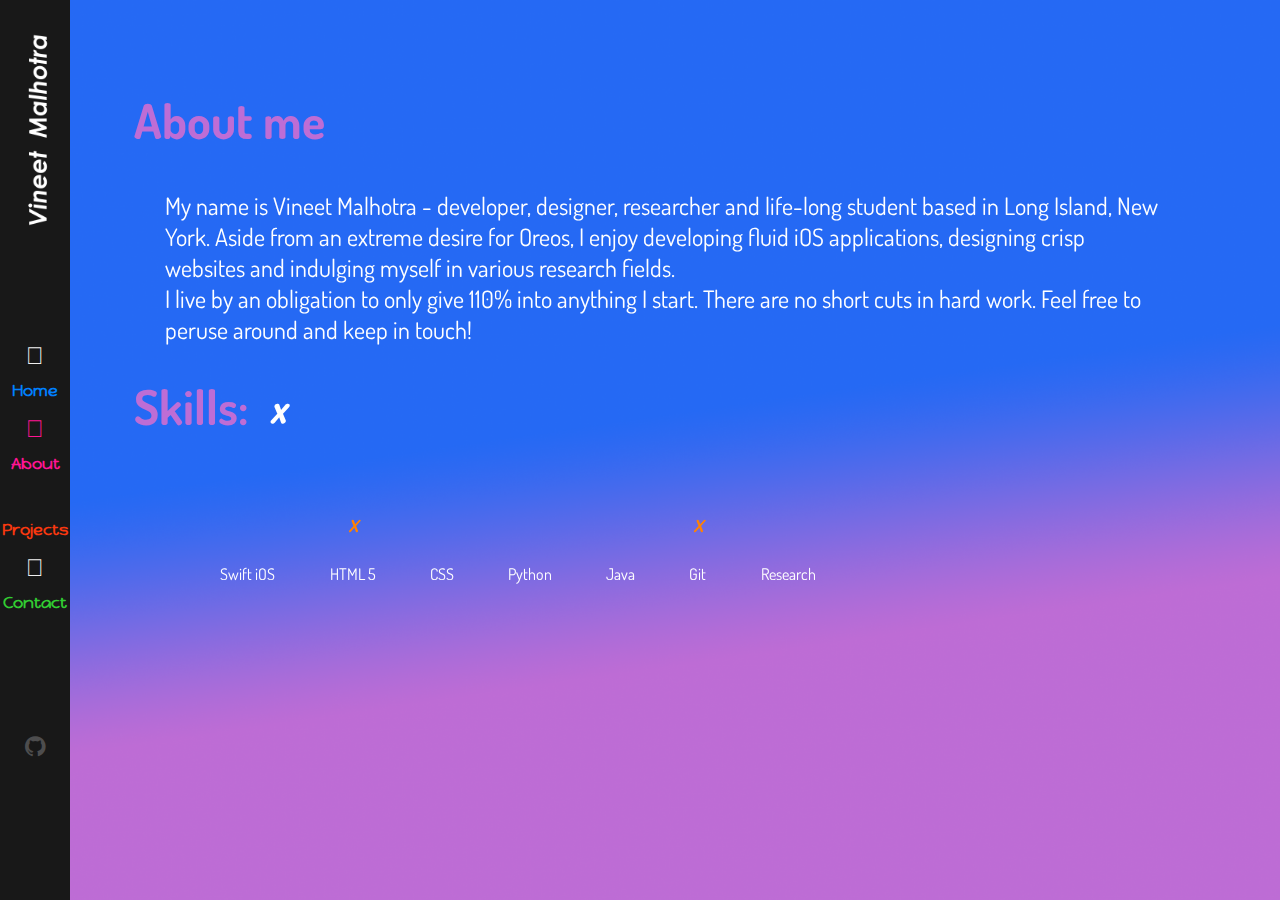
==== about.html @ dc88a640 "Add minor changes and updates" ====
<!DOCTYPE html>
<html lang="en" dir="ltr">
  <head>
    <meta charset="utf-8">
     <meta name="viewport" content="width=device-width,initial-scale=1,maximum-scale=1,user-scalable=no" />
    <title>Vineet Malhotra | Software Engineer</title>

    <!--Fonts-->
  <link href="https://fonts.googleapis.com/css?family=Dosis|Happy+Monkey|PT+Sans" rel="stylesheet">
    <!--Linking Css sheet-->
    <link rel="stylesheet" href="css/styles.css">
    <link rel="stylesheet" href="css/about.css">
    <!--font awesome-->
    <link rel="stylesheet" href="https://use.fontawesome.com/releases/v5.6.3/css/all.css" integrity="sha384-UHRtZLI+pbxtHCWp1t77Bi1L4ZtiqrqD80Kn4Z8NTSRyMA2Fd33n5dQ8lWUE00s/" crossorigin="anonymous">
    <link rel="stylesheet" href="https://cdnjs.cloudflare.com/ajax/libs/font-awesome/4.7.0/css/font-awesome.min.css">
  </head>
  <body>
<img id = "devrt" src = "assets/devRt.png" height= "200px" width = "auto">
<!--Right content-->

    <div class = "mainPageContent">

      <div class = "introTxt" id = "abtTxtSPC">
        <h1><span style= "color: #be6dd5">About me</span></h1><br /><br />
        <p>
            My name is Vineet Malhotra - developer, designer, researcher and life-long student based in Long Island, New York.
          Aside from an extreme desire for Oreos, I enjoy developing fluid iOS applications, designing crisp websites and indulging myself in various research fields.<br />
          I live by an obligation to only give 110% into anything I start. There are no short cuts in hard work. Feel free to peruse around and keep in touch!<br /><br />
        </p>


      <h1><span id = "stlChange">Skills: </span>&nbsp<i class="fas fa-code"></i></h1><br /><br />

<div class="icons" id = "iconsSPC">
      <li>
        <a><i class="fab fa-app-store-ios"></i><span>Swift iOS</span></a>
      </li>

      <li>
        <a><i class="fab fa-html5"></i><span>HTML 5</span></a>
      </li>

      <li>
        <a><i class="fab fa-css3-alt"></i><span>CSS</span></a>
      </li>

      <li>
        <a><i class="fab fa-python"></i><span>Python</span></a>
      </li>

      <li>
        <a><i class="fab fa-java"></i><span>Java</span></a>
      </li>

      <li>
        <a><i class="fab fa-github"></i><span>Git</span></a>
      </li>

      <li>
        <a><i class="fas fa-atom"></i><span>Research</span></a>
      </li>


</div>

      </div>

        <div class = "iPhoneImg">
          <img src = "assets/about/iphoneLogos.png">
         </div>

      </div>

      <div class = "topBar">

        <table style="width:100%">

          <tr>
            <td id="home" onclick="window.location.href='index.html'"><button class="fas fa-home"></button><p>Home</p></td>
            <td id="abt"  onclick="window.location.href='about.html'"><button class="fas fa-user"  style= "color: #FF1493;"></button><p style= "color: #FF1493;">About</p></td>
            <td id="prj" onclick="window.location.href='#'"><button class="far fa-lightbulb" onclick="window.location.href='proj.html'" ></button><p >Projects</p></td>
            <td id="ctcBtn" onclick="window.location.href='mailto:vineet.malhotra.cs@gmail.com'"><button class="far fa-envelope" onclick="window.location.href='http://ctc.x10host.com/'"></button><p>Contact</p></td>

          </tr>
        </table>





      </div>



<div class = "mainSideBar">
    <table id = "sideBarSPC">
      <tr>
        <td id = "topSPC" >
          <div class="hoverEffect">
            <a href = "index.html">
          <img  id = "name" src = "assets/name.png" height= "200px" width = "auto" >
          <img  class="img-top" src = "assets/name-hlt.png" height= "200px" width = "auto" >
          </a>
          </div>
        </td>
      </tr>
      </table>

      <table id = "sideBarSPC">

        <tr id="home" onclick="window.location.href='index.html'" >
          <th id = "icoSPC"><button class="fas fa-home"></button>
            <span id="homeTxt"><p>Home</p></span></th>
        </tr>

          <tr id="abt"  onclick="window.location.href='#'">
          <th id = "icoSPC"><button class="fas fa-user" style= "color: #FF1493;"></button><br />
          <span id="abtMe"><p>About</p></span></th>
        </tr>

        <tr id="prj" onclick="window.location.href='proj.html'">
        <th id = "icoSPC"><button class="far fa-lightbulb" ></button><br />
        <span id="projects"><p>Projects</p></span></th>
      </tr>

          <tr id="ctcBtn" onclick="window.location.href='https://toushisazad.com/ContactVineet.html'">
          <th id = "icoSPC"><button class="far fa-envelope" ></button>
          <span id="ctc"><p>Contact</p></span></th>
        </tr>

      </table>

    <table>
      <tr>
          <th id = "socSPC"><a href="https://github.com/vineet2420" target="_blank"><i class="fa fa-github" style = "font-size: 1.5em"></i></a></th>
      </tr>
      <tr>
          <th id = "socSPC"><a href="https://www.linkedin.com/in/vineet-malhotra-84ba43180" target="_blank"><i class="fab fa-linkedin-in"></i></a></th>
      </tr>
        <tr>
        <th id = "socSPC"><i class="far fa-share-square"></i></th>
      </tr>

    </table>
    </div>
  </body>
</html>
---- css/styles.css ----
* {
    margin: 0;
    padding: 0;
    border: 0;
    outline: 0;
    font-size: 100%;
    vertical-align: baseline;
    background: transparent;
}


/* device rotate  image*/
#devrt{
  display: none;
  margin: auto;
  text-align: center;
  padding-top: 10%;
  vertical-align: middle;

}
html,body{
  overflow-x: hidden; // hide horizontal
  height: 100%;

}


/*Cursor Highlight*/
::-moz-selection { /* Code for Firefox */
  background: red;
}

::selection {
  background: red;
}

.mainSideBar table{

/*  border: 1px solid black;*/
  border-collapse: collapse;
  width: 70px;
}

.mainSideBar tr{
/*  border: 1px solid black;*/
}

.mainSideBar{
  font-family: 'Happy Monkey', cursive;
  position:absolute;
  top:0px;
  width: 70px;
  min-height: 100%;
  background-color: #181818;

 /* no highlighting*/
  -webkit-touch-callout: none; /* iOS Safari */
   -webkit-user-select: none; /* Safari */
    -khtml-user-select: none; /* Konqueror HTML */
      -moz-user-select: none; /* Firefox */
       -ms-user-select: none; /* Internet Explorer/Edge */
           user-select: none; /* Non-prefixed version, currently
                                 supported by Chrome and Opera */
}

#name{
  margin-top: 25px;
  margin-left: 5%;
  position: relative;
  display: inline-block;


}

.hoverEffect {
       width: 65px;
      /* border: 2px dotted purple; */
       position: relative;
       display: inline-block;

   }

   .hoverEffect .img-top {
       display: none;
       position: absolute;
       margin-top: 25px;
       margin-left: -27.5px;
       z-index: 99;
   }
   .hoverEffect:hover .img-top {
       display: inline;
   }

#home:hover .fa-home{
   color: #0080FF;
}


#abt:hover .fa-user{
  color: #FF1493;
}

#prj:hover .fa-lightbulb{
  color: #F9380F;
}

#ctcBtn:hover .fa-envelope{
  color: #32CD32;
}


/*main side bar buttons */
.fa-home {
color:#efefef;
font-size: 1.5em;
}

.fa-user {
  color:#efefef;
  font-size:1.5em;
}

.fa-lightbulb {
  color:#efefef;
  font-size:1.5em;
}

.fa-envelope {
  color:#efefef;
  font-size: 1.5em;
}

/* Text appear */
#homeTxt p{
  color: #0080FF;
  font-size: 1rem;
  margin-top: 10px;
  opacity: 0;
  -webkit-transition: opacity .3s ease-out;
}

.mainSideBar:hover #homeTxt p{
  opacity: 1;
  transition: .3s;
}

#abtMe p{
  color: #FF1493;
  font-size: 1rem;
  margin-top: 10px;
  opacity: 0;
    -webkit-transition: opacity .3s ease-out;
}

.mainSideBar:hover #abtMe p{
  opacity: 1;
  transition: .3s;
}

#projects p{
  color: #F9380F;
  font-size: 1rem;
  margin-top: 10px;
  opacity: 0;
    -webkit-transition: opacity .3s ease-out;
}

.mainSideBar:hover #projects p{
  opacity: 1;
  transition: .3s;
}

#ctc p{
  color: #32CD32;
  font-size: 1rem;
  margin-top: 10px;
  opacity: 0;
    -webkit-transition: opacity .3s ease-out;
}

.mainSideBar:hover #ctc p{
  opacity: 1;
  transition: .3s;
}

/*social*/
.fa-github {
  color:#4D4D4E;
  font-size: 5em;
}

.fa-github:hover{
  color:#0080FF;
}

.fa-linkedin-in{
  color:#4D4D4E;
  font-size: 1em;
}

.fa-linkedin-in:hover{
  color:#0080FF;

}

.fa-share-square{
  color:#4D4D4E;
  font-size: 1em;
}

.fa-share-square:hover{
  color:#0080FF;

}

button:hover{
  cursor: pointer;
}

button.active{
  color: #0080ff;
}
button{
  color: #efefef;
}
/* side bar features */
#sideBarSPC{
  margin-bottom:10.5vh;
}

#icoSPC{
  padding-top: 10%;
  padding-bottom: 10%;
}

#socSPC{
  padding-top: 20px;
  padding-bottom: 10px;
}
tr:hover{
    cursor: pointer;
}


.topBar{
  font-family: 'Happy Monkey', cursive;
  /*dont display until correct pixel measurement */
  padding-top: 15px;
  display:none;
  position:fixed;
  top:0px;
  height: 70px;
  width: 100%;
  background-color: #181818;

  /*shadow*/
  -webkit-box-shadow: 0 8px 6px -6px black;
	   -moz-box-shadow: 0 8px 6px -6px black;
	        box-shadow: 0 8px 6px -6px black;
}

.topBar table, th, td {
/*  border: 1px solid black;*/
  border-collapse: collapse;
}
.topBar th, td {
  padding: 5px;
  text-align: center;
}

.topBar p{
  padding-top: 5px;
  color: white;
}

@media (max-width: 600px) {


.mainSideBar{
  display: none;
}
.topBar{
  display: block;
}


}



/* LANDSCAPE */

/*iphone 5s*/
@media only screen
  and (min-device-width: 320px)
  and (max-device-width: 568px)
  and (-webkit-min-device-pixel-ratio: 2)
  and (orientation: landscape) {
html{
  text-align: center;
}
#devrt{
  display: inline-block;
}

  .mainPageContent{
    display: none;
    background-color: magenta;
  }

  .mainSideBar{
    display: none;
  }
  .topBar{
    display: none;
  }

}

/* regular iPhones*/
@media only screen
and (min-device-width : 375px)
and (max-device-width : 812px)
and (-webkit-device-pixel-ratio : 3)
and (orientation : landscape) {
html{
  text-align: center;
  background-color: inherit;
}
  #devrt{
    display: inline-block;
  }

  .mainPageContent{
    display: none;
  }

  .mainSideBar{
    display: none;
  }
  .topBar{
    display: none;
  }


}

/*google pixel bs*/

@media only screen
and (min-device-width : 375px)
and (max-device-width : 667px)
and (orientation : landscape) {

html{
  text-align: center;
}
#devrt{
  display: inline-block;
}

.mainPageContent{
  display: none;
}

.mainSideBar{
  display: none;
}
.topBar{
  display: none;
}


}


/*for iPads*/
@media only screen
and (min-device-width : 700px)
and (max-device-width : 1024px)
and (orientation : landscape) {

  #devrt{
    display: inline-block;
  }
html{
text-align: center;
  background-color: inherit;
  /*  border: 5px dotted purple;
  background-color: #111111;*/
  background-image: url(../assets/background.png);
  background-repeat: no-repeat;
  background-position: center;
  background-size: cover;

}
  .mainPageContent{
    display: none;
  }

  .mainSideBar{
    display: none;
  }
  .topBar{
    display: none;
  }
}
---- css/about.css ----
/*About Page*/

html{
  background-color: #be6dd5;
  overflow-y: auto;
  overflow-x: hidden;

}

.mainPageContent{
font-family: 'Dosis', sans-serif;
position: fixed;
height: 100%;
width: 100%;
margin-left: 70px;
text-align: center;
/*  border: 5px dotted purple;*/
  background-image: url(../assets/about/bg.png);
  background-position: center;
  background-size: cover;

}

.iPhoneImg{
  overflow-y: hidden;
  height: 100vh;
  width: 40%;
  float: right;
/*  border: 3px pink solid;
  background-image: url(../assets/about/rightBg.png);
  background-repeat: no-repeat;
  background-position: center;
  background-size: cover;*/
}

.iPhoneImg img{
  height: 100%;
  width: auto;
  display: block;
  margin-left: auto;
  margin-right: auto;
  -webkit-transition: height .5s ease-out;
}

.iPhoneImg img:hover{
  height: 110%;
  width: auto;
  display: block;
  margin-left: auto;
  margin-right: auto;
  transition: .5s;
}

.introTxt{
/*  border: 2px white dotted;*/
  width: 60%;
  height: auto;
  margin: 5% auto;
  position: absolute;
  top: 0; left: 0; bottom: 0; right: 0;
  margin-left: 2%;
}

.introTxt h1{
  color: white;
  font-size: 2.5vw;
  text-align: left;
}
.introTxt p{
  margin-left: 3%;
  color: white;
  font-size: 1.5vw;
  text-align: left;
}

.icons{
  width:100%;
  height: auto;
  text-align: center;
  margin-left: -15%;
  padding-top: 2%;
/*  border: 2px solid pink;*/


}
.icons i {
  cursor: pointer;
  display: block;
  font-size: 3vw;
  color:#FF8203;
  padding-bottom: 20px;

  transition: 0.3s;

}


.icons i:hover{
  color: #be6dd5;
}

.icons li {
	  text-align: center;
    width: auto;
/*    border: 5px solid black; */
    display: inline-block;
    margin-left: 5%;
    resize: both;

}

.icons a{
  text-decoration:none;
  display:block;
  color: white;

}

#stlChange{
color: #be6dd5;
}



@media (max-width: 1300px) {
  .iPhoneImg{
    display: none;
  }

  .mainPageContent{
    text-align: center;
  }

  .introTxt{
    margin: auto;
    top: 10%;
    width: 80%;
    margin-left: 5%;
  }

  .introTxt p{
    font-size: 1.5rem;
  }
  .introTxt h1{
    font-size: 3rem;
  }
}

@media (max-width: 950px) {
  .icons{
    margin: auto;
  }
  .icons i{
    font-size: 3rem;
    padding-bottom: 10%;

  }

  .icons i:hover{
    color: blue;
    transition: .5s;
  }
}


@media (max-width: 600px) {

.mainPageContent{
    margin-left: 0;
    overflow-y: auto;

  }


    #abtTxtSPC{
      margin-left: 3%;
    }

    #iconsSPC{
      margin-left:-3%;
    }

  .introTxt{
    top: 15%;
    width: auto;
    margin-left: 0;
  }

  .icons {
    margin-left: 0px;
    left: 0;
  }

  .icons li{
    padding-left: 0px;
  }

  /*for skills color change, cant see pink on pink! */
  #stlChange{
    color: white;
  }
}
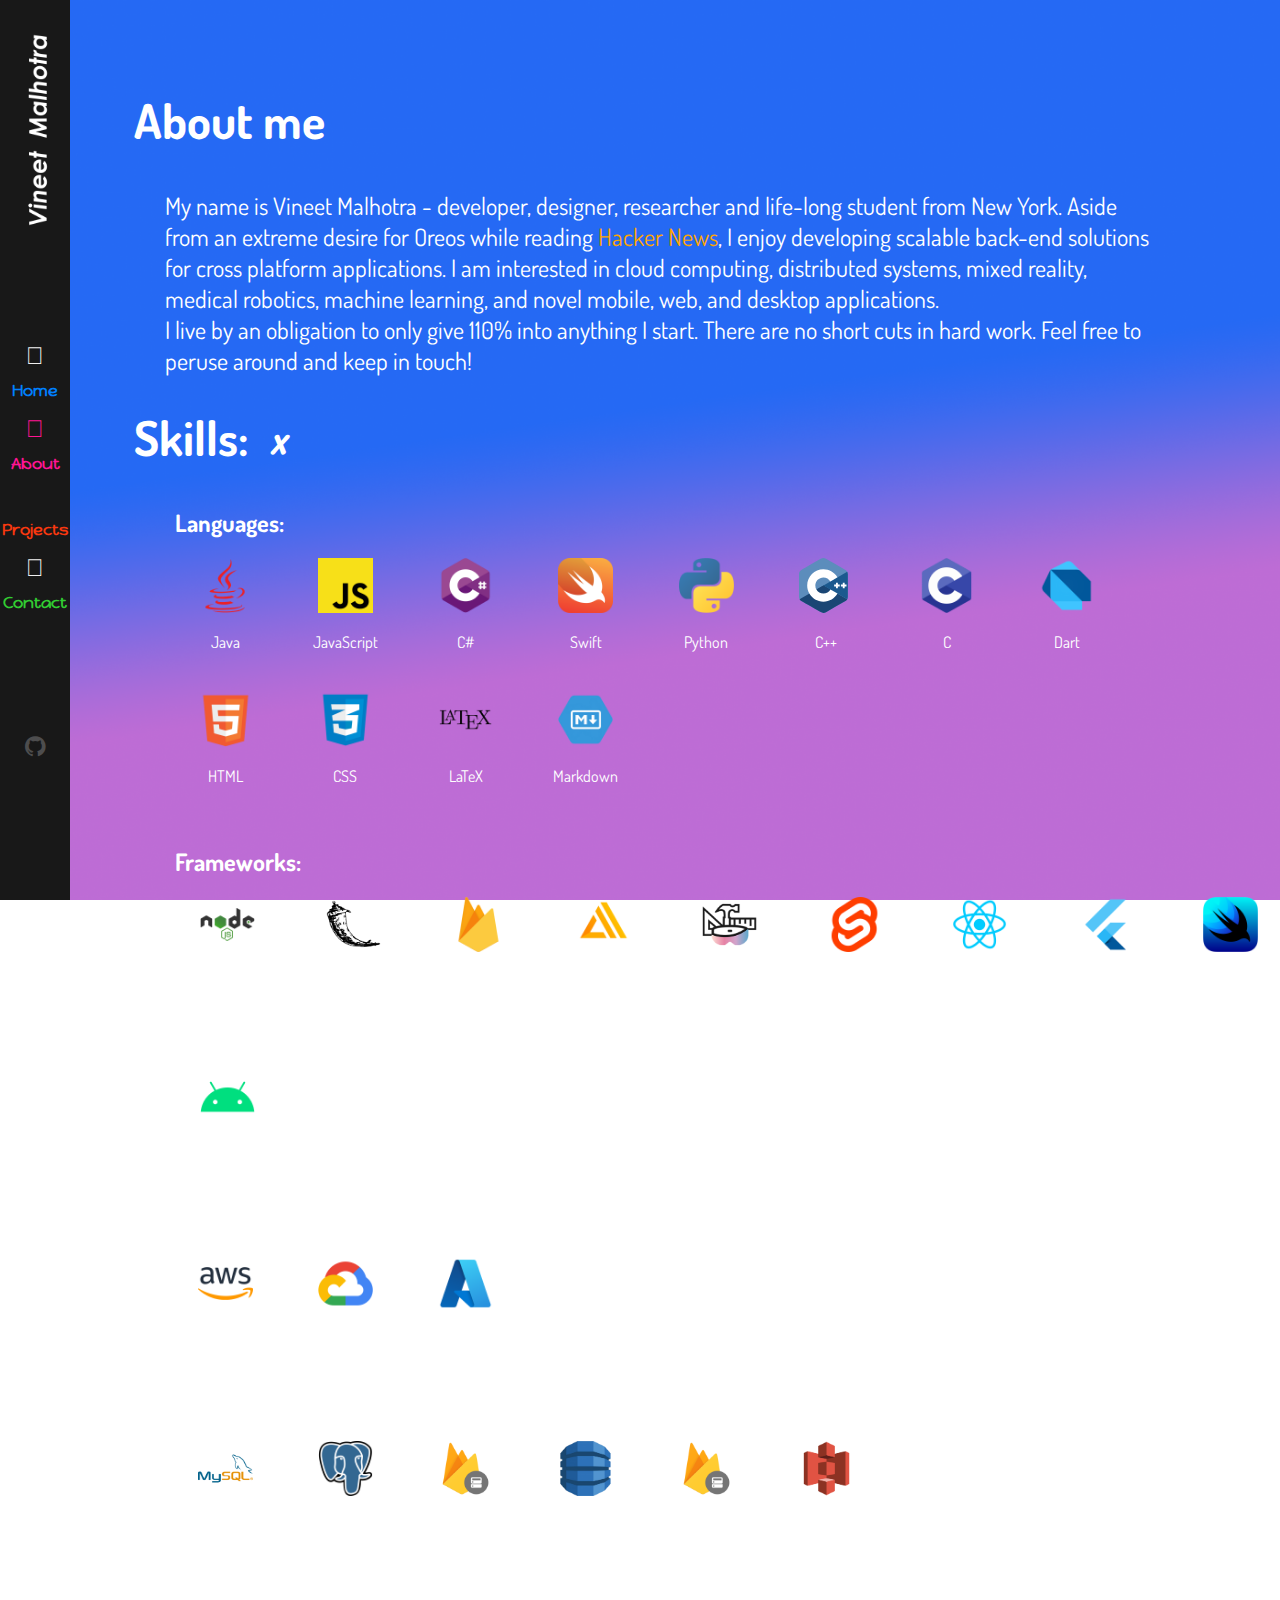
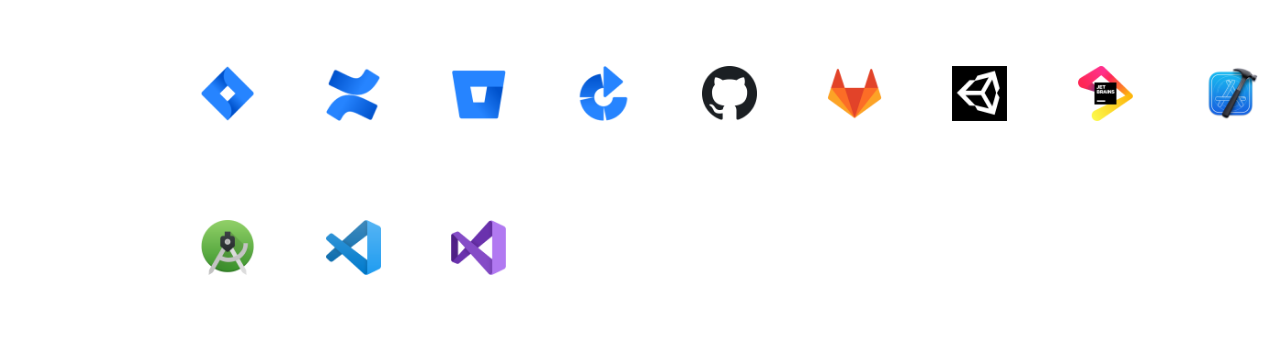
==== commit debfe724: "Fix mobile bugs, refactor data representations, update home, about, and projects pages" ====
--- a/about.html
+++ b/about.html
@@ -1,147 +1,343 @@
 <!DOCTYPE html>
 <html lang="en" dir="ltr">
-  <head>
-    <meta charset="utf-8">
-     <meta name="viewport" content="width=device-width,initial-scale=1,maximum-scale=1,user-scalable=no" />
+
+<head>
+    <meta charset="utf-8" />
+    <meta name="viewport" content="width=device-width,initial-scale=1,maximum-scale=1,user-scalable=no" />
     <title>Vineet Malhotra | Software Engineer</title>
 
     <!--Fonts-->
-  <link href="https://fonts.googleapis.com/css?family=Dosis|Happy+Monkey|PT+Sans" rel="stylesheet">
+    <link href="https://fonts.googleapis.com/css?family=Dosis|Happy+Monkey|PT+Sans" rel="stylesheet" />
     <!--Linking Css sheet-->
-    <link rel="stylesheet" href="css/styles.css">
-    <link rel="stylesheet" href="css/about.css">
+    <link rel="stylesheet" href="css/styles.css" />
+    <link rel="stylesheet" href="css/about.css" />
     <!--font awesome-->
-    <link rel="stylesheet" href="https://use.fontawesome.com/releases/v5.6.3/css/all.css" integrity="sha384-UHRtZLI+pbxtHCWp1t77Bi1L4ZtiqrqD80Kn4Z8NTSRyMA2Fd33n5dQ8lWUE00s/" crossorigin="anonymous">
-    <link rel="stylesheet" href="https://cdnjs.cloudflare.com/ajax/libs/font-awesome/4.7.0/css/font-awesome.min.css">
-  </head>
-  <body>
-<img id = "devrt" src = "assets/devRt.png" height= "200px" width = "auto">
-<!--Right content-->
-
-    <div class = "mainPageContent">
-
-      <div class = "introTxt" id = "abtTxtSPC">
-        <h1><span style= "color: #be6dd5">About me</span></h1><br /><br />
-        <p>
-            My name is Vineet Malhotra - developer, designer, researcher and life-long student based in Long Island, New York.
-          Aside from an extreme desire for Oreos, I enjoy developing fluid iOS applications, designing crisp websites and indulging myself in various research fields.<br />
-          I live by an obligation to only give 110% into anything I start. There are no short cuts in hard work. Feel free to peruse around and keep in touch!<br /><br />
-        </p>
-
-
-      <h1><span id = "stlChange">Skills: </span>&nbsp<i class="fas fa-code"></i></h1><br /><br />
-
-<div class="icons" id = "iconsSPC">
-      <li>
-        <a><i class="fab fa-app-store-ios"></i><span>Swift iOS</span></a>
-      </li>
-
-      <li>
-        <a><i class="fab fa-html5"></i><span>HTML 5</span></a>
-      </li>
-
-      <li>
-        <a><i class="fab fa-css3-alt"></i><span>CSS</span></a>
-      </li>
-
-      <li>
-        <a><i class="fab fa-python"></i><span>Python</span></a>
-      </li>
-
-      <li>
-        <a><i class="fab fa-java"></i><span>Java</span></a>
-      </li>
-
-      <li>
-        <a><i class="fab fa-github"></i><span>Git</span></a>
-      </li>
-
-      <li>
-        <a><i class="fas fa-atom"></i><span>Research</span></a>
-      </li>
-
-
-</div>
-
-      </div>
-
-        <div class = "iPhoneImg">
-          <img src = "assets/about/iphoneLogos.png">
-         </div>
-
-      </div>
-
-      <div class = "topBar">
-
-        <table style="width:100%">
-
-          <tr>
-            <td id="home" onclick="window.location.href='index.html'"><button class="fas fa-home"></button><p>Home</p></td>
-            <td id="abt"  onclick="window.location.href='about.html'"><button class="fas fa-user"  style= "color: #FF1493;"></button><p style= "color: #FF1493;">About</p></td>
-            <td id="prj" onclick="window.location.href='#'"><button class="far fa-lightbulb" onclick="window.location.href='proj.html'" ></button><p >Projects</p></td>
-            <td id="ctcBtn" onclick="window.location.href='mailto:vineet.malhotra.cs@gmail.com'"><button class="far fa-envelope" onclick="window.location.href='http://ctc.x10host.com/'"></button><p>Contact</p></td>
-
-          </tr>
+    <link rel="stylesheet" href="https://use.fontawesome.com/releases/v5.6.3/css/all.css" integrity="sha384-UHRtZLI+pbxtHCWp1t77Bi1L4ZtiqrqD80Kn4Z8NTSRyMA2Fd33n5dQ8lWUE00s/" crossorigin="anonymous" />
+    <link rel="stylesheet" href="https://cdnjs.cloudflare.com/ajax/libs/font-awesome/4.7.0/css/font-awesome.min.css" />
+</head>
+
+<body>
+    <img id="devrt" src="assets/devRt.png" height="200px" width="auto" />
+    <!--Right content-->
+
+    <div class="mainPageContent">
+        <div class="introTxt" id="abtTxtSPC">
+            <h1><span>About me</span></h1>
+            <br /><br />
+            <p>
+                My name is Vineet Malhotra - developer, designer, researcher and life-long student from New York. Aside from an extreme desire for Oreos while reading <a id="hnews" href="https://news.ycombinator.com/" target="_blank">Hacker
+          News</a>, I enjoy developing scalable back-end solutions for cross platform applications. I am interested in cloud computing, distributed systems, mixed reality, medical robotics, machine learning, and novel mobile, web, and desktop applications.<br
+                /> I live by an obligation to only give 110% into anything I start. There are no short cuts in hard work. Feel free to peruse around and keep in touch!
+                <br /><br />
+            </p>
+
+            <h1>
+                <h1><span>Skills: </span>&nbsp<i class="fas fa-code"></i></span>
+                </h1>
+            </h1>
+            <br />
+
+            <h2><span>Languages:</span></h2>
+            <br />
+
+            <main class="grid">
+                <div>
+                    <img src="assets/about/languages/java.png">
+                    <figcaption>Java</figcaption>
+                </div>
+                <div>
+                    <img src="assets/about/languages/js.png">
+                    <figcaption>JavaScript</figcaption>
+                </div>
+                <div>
+                    <img src="assets/about/languages/csharp.png">
+                    <figcaption>C#</figcaption>
+                </div>
+                <div>
+                    <img src="assets/about/languages/swift.png">
+                    <figcaption>Swift</figcaption>
+                </div>
+                <div>
+                    <img src="assets/about/languages/python.png">
+                    <figcaption>Python</figcaption>
+                </div>
+                <div>
+                    <img src="assets/about/languages/c++.svg">
+                    <figcaption>C++</figcaption>
+                </div>
+                <div>
+                    <img src="assets/about/languages/c.png">
+                    <figcaption>C</figcaption>
+                </div>
+                <div>
+                    <img src="assets/about/languages/dart.png">
+                    <figcaption>Dart</figcaption>
+                </div>
+                <div>
+                    <img src="assets/about/languages/html.png">
+                    <figcaption>HTML</figcaption>
+                </div>
+                <div>
+                    <img src="assets/about/languages/css.png">
+                    <figcaption>CSS</figcaption>
+                </div>
+                <div>
+                    <img src="assets/about/languages/latex.png">
+                    <figcaption>LaTeX</figcaption>
+                </div>
+                <div>
+                    <img src="assets/about/languages/markdown.png">
+                    <figcaption>Markdown</figcaption>
+                </div>
+
+            </main>
+            <br />
+
+            <br />
+            <h2><span>Frameworks:</span></h2>
+            <br />
+            <main class="extendedGrid">
+                <div>
+                    <img src="assets/about/frameworks/nodejs.png">
+                    <figcaption>NodeJS</figcaption>
+                </div>
+                <div>
+                    <img src="assets/about/frameworks/flask.png">
+                    <figcaption>Python Flask</figcaption>
+                </div>
+                <div>
+                    <img src="assets/about/frameworks/firebase.png">
+                    <figcaption>Firebase</figcaption>
+                </div>
+                <div>
+                    <img src="assets/about/frameworks/amplify.png">
+                    <figcaption>AWS Amplify</figcaption>
+                </div>
+                <div>
+                    <img src="assets/about/frameworks/mrtk.png">
+                    <figcaption>Microsoft Mixed Reality Toolkit</figcaption>
+                </div>
+                <div>
+                    <img src="assets/about/frameworks/svelte.png">
+                    <figcaption>Svelte</figcaption>
+                </div>
+                <div>
+                    <img src="assets/about/frameworks/react.png">
+                    <figcaption>React</figcaption>
+                </div>
+                <div>
+                    <img src="assets/about/frameworks/flutter.png">
+                    <figcaption>Flutter</figcaption>
+                </div>
+                <div>
+                    <img src="assets/about/frameworks/swiftui.png">
+                    <figcaption>SwiftUI</figcaption>
+                </div>
+                <div>
+                    <img src="assets/about/frameworks/android.png">
+                    <figcaption>Android</figcaption>
+                </div>
+            </main>
+
+            <h2><span>Platforms:</span></h2>
+            <br />
+            <main class="grid">
+                <div>
+                    <img src="assets/about/platforms/aws.png">
+                    <figcaption>AWS</figcaption>
+                </div>
+                <div>
+                    <img src="assets/about/platforms/gcp.png">
+                    <figcaption>Google Cloud</figcaption>
+                </div>
+                <div>
+                    <img src="assets/about/platforms/azure.png">
+                    <figcaption>Azure</figcaption>
+                </div>
+            </main>
+
+            <br />
+            <h2><span>Databases & Storage:</span></h2>
+            <br />
+            <main class="grid">
+                <div>
+                    <img src="assets/about/databases/mysql.png">
+                    <figcaption>MySQL</figcaption>
+                </div>
+                <div>
+                    <img src="assets/about/databases/psql.png">
+                    <figcaption>PostgreSQL</figcaption>
+                </div>
+                <div>
+                    <img src="assets/about/databases/fbcloudstorage.png">
+                    <figcaption>Firebase Realtime Database</figcaption>
+                </div>
+                <div>
+                    <img src="assets/about/databases/dynamodb.png">
+                    <figcaption>AWS DynamoDB</figcaption>
+                </div>
+                <div>
+                    <img src="assets/about/databases/fbcloudstorage.png">
+                    <figcaption>Firebase Cloud Storage</figcaption>
+                </div>
+                <div>
+                    <img src="assets/about/databases/s3.png">
+                    <figcaption>AWS S3 Storage Bucket</figcaption>
+                </div>
+            </main>
+
+            <br />
+            <h2><span>Applications:</span></h2>
+            <br />
+            <main class="extendedGrid">
+                <div>
+                    <img src="assets/about/apps/jira.png">
+                    <figcaption>Jira</figcaption>
+                </div>
+                <div>
+                    <img src="assets/about/apps/confluence.png">
+                    <figcaption>Confluence</figcaption>
+                </div>
+                <div>
+                    <img src="assets/about/apps/bitbucket.png">
+                    <figcaption>Bitbucket</figcaption>
+                </div>
+                <div>
+                    <img src="assets/about/apps/bamboo.png">
+                    <figcaption>Bamboo CI/CD</figcaption>
+                </div>
+                <div>
+                    <img src="assets/about/apps/github.png">
+                    <figcaption>Github</figcaption>
+                </div>
+                <div>
+                    <img src="assets/about/apps/gitlab.png">
+                    <figcaption>Gitlab</figcaption>
+                </div>
+                <div>
+                    <img src="assets/about/apps/unity.png">
+                    <figcaption>Unity</figcaption>
+                </div>
+                <div>
+                    <img src="assets/about/apps/jb.png">
+                    <figcaption>Jetbrains Suite</figcaption>
+                </div>
+                <div>
+                    <img src="assets/about/apps/xcode.png">
+                    <figcaption>Xcode</figcaption>
+                </div>
+                <div>
+                    <img src="assets/about/apps/android.png">
+                    <figcaption>Android Studio</figcaption>
+                </div>
+                <div>
+                    <img src="assets/about/apps/vscode.png">
+                    <figcaption>Visual Studio Code</figcaption>
+                </div>
+                <div>
+                    <img src="assets/about/apps/vs.png">
+                    <figcaption>Visual Studio</figcaption>
+                </div>
+            </main>
+        </div>
+
+        <div class="iPhoneImg">
+            <img src="assets/about/iphoneLogos.png" />
+        </div>
+    </div>
+
+    <div class="topBar">
+        <table style="width: 100%;">
+            <tr>
+                <td id="home" onclick="window.location.href='index.html'">
+                    <button class="fas fa-home"></button>
+                    <p>Home</p>
+                </td>
+                <td id="abt" onclick="window.location.href='#'">
+                    <button class="fas fa-user" style="color: #ff1493;"></button>
+                    <p style="color: #ff1493;">About</p>
+                </td>
+                <td id="prj" onclick="window.location.href='proj.html'">
+                    <button class="far fa-lightbulb"></button>
+                    <p>Projects</p>
+                </td>
+                <td id="ctcBtn" onclick="window.location.href='mailto:vineet.malhotra110@gmail.com'">
+                    <button class="far fa-envelope"></button>
+                    <p>Contact</p>
+                </td>
+            </tr>
         </table>
-
-
-
-
-
-      </div>
-
-
-
-<div class = "mainSideBar">
-    <table id = "sideBarSPC">
-      <tr>
-        <td id = "topSPC" >
-          <div class="hoverEffect">
-            <a href = "index.html">
-          <img  id = "name" src = "assets/name.png" height= "200px" width = "auto" >
-          <img  class="img-top" src = "assets/name-hlt.png" height= "200px" width = "auto" >
-          </a>
-          </div>
-        </td>
-      </tr>
-      </table>
-
-      <table id = "sideBarSPC">
-
-        <tr id="home" onclick="window.location.href='index.html'" >
-          <th id = "icoSPC"><button class="fas fa-home"></button>
-            <span id="homeTxt"><p>Home</p></span></th>
-        </tr>
-
-          <tr id="abt"  onclick="window.location.href='#'">
-          <th id = "icoSPC"><button class="fas fa-user" style= "color: #FF1493;"></button><br />
-          <span id="abtMe"><p>About</p></span></th>
-        </tr>
-
-        <tr id="prj" onclick="window.location.href='proj.html'">
-        <th id = "icoSPC"><button class="far fa-lightbulb" ></button><br />
-        <span id="projects"><p>Projects</p></span></th>
-      </tr>
-
-          <tr id="ctcBtn" onclick="window.location.href='https://toushisazad.com/ContactVineet.html'">
-          <th id = "icoSPC"><button class="far fa-envelope" ></button>
-          <span id="ctc"><p>Contact</p></span></th>
-        </tr>
-
-      </table>
-
-    <table>
-      <tr>
-          <th id = "socSPC"><a href="https://github.com/vineet2420" target="_blank"><i class="fa fa-github" style = "font-size: 1.5em"></i></a></th>
-      </tr>
-      <tr>
-          <th id = "socSPC"><a href="https://www.linkedin.com/in/vineet-malhotra-84ba43180" target="_blank"><i class="fab fa-linkedin-in"></i></a></th>
-      </tr>
-        <tr>
-        <th id = "socSPC"><i class="far fa-share-square"></i></th>
-      </tr>
-
-    </table>
     </div>
-  </body>
-</html>
+
+    <div class="mainSideBar">
+        <table id="sideBarSPC">
+            <tr>
+                <td id="topSPC">
+                    <div class="hoverEffect">
+                        <a href="index.html">
+                            <img id="name" src="assets/name.png" height="200px" width="auto" />
+                            <img class="img-top" src="assets/name-hlt.png" height="200px" width="auto" />
+                        </a>
+                    </div>
+                </td>
+            </tr>
+        </table>
+
+        <table id="sideBarSPC">
+            <tr id="home" onclick="window.location.href='index.html'">
+                <th id="icoSPC">
+                    <button class="fas fa-home"></button>
+                    <span id="homeTxt">
+            <p>Home</p>
+          </span>
+                </th>
+            </tr>
+
+            <tr id="abt" onclick="window.location.href='#'">
+                <th id="icoSPC">
+                    <button class="fas fa-user" style="color: #ff1493;"></button><br />
+                    <span id="abtMe">
+            <p>About</p>
+          </span>
+                </th>
+            </tr>
+
+            <tr id="prj" onclick="window.location.href='proj.html'">
+                <th id="icoSPC">
+                    <button class="far fa-lightbulb"></button><br />
+                    <span id="projects">
+            <p>Projects</p>
+          </span>
+                </th>
+            </tr>
+
+            <tr id="ctcBtn" onclick="window.location.href='mailto:vineet.malhotra110@gmail.com'">
+                <th id="icoSPC">
+                    <button class="far fa-envelope"></button>
+                    <span id="ctc">
+            <p>Contact</p>
+          </span>
+                </th>
+            </tr>
+        </table>
+
+        <table>
+            <tr>
+                <th id="socSPC">
+                    <a href="https://github.com/vineet2420" target="_blank"><i class="fa fa-github"
+              style="font-size: 1.5em;"></i></a>
+                </th>
+            </tr>
+            <tr>
+                <th id="socSPC">
+                    <a href="https://www.linkedin.com/in/vineet-malhotra1" target="_blank"><i class="fab fa-linkedin-in"></i></a>
+                </th>
+            </tr>
+            <tr>
+                <th id="socSPC"><i class="far fa-share-square"></i></th>
+            </tr>
+        </table>
+    </div>
+</body>
+
+</html>--- a/css/styles.css
+++ b/css/styles.css
@@ -10,398 +10,390 @@
 
 
 /* device rotate  image*/
-#devrt{
-  display: none;
-  margin: auto;
-  text-align: center;
-  padding-top: 10%;
-  vertical-align: middle;
-
-}
-html,body{
-  overflow-x: hidden; // hide horizontal
-  height: 100%;
-
+
+#devrt {
+    display: none;
+    margin: auto;
+    text-align: center;
+    padding-top: 10%;
+    vertical-align: middle;
+}
+
+html,
+body {
+    overflow-x: hidden;
+    height: 100%;
 }
 
 
 /*Cursor Highlight*/
-::-moz-selection { /* Code for Firefox */
-  background: red;
+
+::-moz-selection {
+    /* Code for Firefox */
+    background: red;
 }
 
 ::selection {
-  background: red;
-}
-
-.mainSideBar table{
-
-/*  border: 1px solid black;*/
-  border-collapse: collapse;
-  width: 70px;
-}
-
-.mainSideBar tr{
-/*  border: 1px solid black;*/
-}
-
-.mainSideBar{
-  font-family: 'Happy Monkey', cursive;
-  position:absolute;
-  top:0px;
-  width: 70px;
-  min-height: 100%;
-  background-color: #181818;
-
- /* no highlighting*/
-  -webkit-touch-callout: none; /* iOS Safari */
-   -webkit-user-select: none; /* Safari */
-    -khtml-user-select: none; /* Konqueror HTML */
-      -moz-user-select: none; /* Firefox */
-       -ms-user-select: none; /* Internet Explorer/Edge */
-           user-select: none; /* Non-prefixed version, currently
+    background: #5850f1;
+}
+
+.mainSideBar table {
+    /*  border: 1px solid black;*/
+    border-collapse: collapse;
+    width: 70px;
+}
+
+.mainSideBar tr {
+    /*  border: 1px solid black;*/
+}
+
+.mainSideBar {
+    font-family: "Happy Monkey", cursive;
+    position: absolute;
+    top: 0px;
+    width: 70px;
+    min-height: 100%;
+    background-color: #181818;
+    /* no highlighting*/
+    -webkit-touch-callout: none;
+    /* iOS Safari */
+    -webkit-user-select: none;
+    /* Safari */
+    -khtml-user-select: none;
+    /* Konqueror HTML */
+    -moz-user-select: none;
+    /* Firefox */
+    -ms-user-select: none;
+    /* Internet Explorer/Edge */
+    user-select: none;
+    /* Non-prefixed version, currently
                                  supported by Chrome and Opera */
 }
 
-#name{
-  margin-top: 25px;
-  margin-left: 5%;
-  position: relative;
-  display: inline-block;
-
-
+#name {
+    margin-top: 25px;
+    margin-left: 5%;
+    position: relative;
+    display: inline-block;
 }
 
 .hoverEffect {
-       width: 65px;
-      /* border: 2px dotted purple; */
-       position: relative;
-       display: inline-block;
-
-   }
-
-   .hoverEffect .img-top {
-       display: none;
-       position: absolute;
-       margin-top: 25px;
-       margin-left: -27.5px;
-       z-index: 99;
-   }
-   .hoverEffect:hover .img-top {
-       display: inline;
-   }
-
-#home:hover .fa-home{
-   color: #0080FF;
-}
-
-
-#abt:hover .fa-user{
-  color: #FF1493;
-}
-
-#prj:hover .fa-lightbulb{
-  color: #F9380F;
-}
-
-#ctcBtn:hover .fa-envelope{
-  color: #32CD32;
+    width: 65px;
+    /* border: 2px dotted purple; */
+    position: relative;
+    display: inline-block;
+}
+
+.hoverEffect .img-top {
+    display: none;
+    position: absolute;
+    margin-top: 25px;
+    margin-left: -27.5px;
+    z-index: 99;
+}
+
+.hoverEffect:hover .img-top {
+    display: inline;
+}
+
+#home:hover .fa-home {
+    color: #0080ff;
+}
+
+#abt:hover .fa-user {
+    color: #ff1493;
+}
+
+#prj:hover .fa-lightbulb {
+    color: #f9380f;
+}
+
+#ctcBtn:hover .fa-envelope {
+    color: #32cd32;
 }
 
 
 /*main side bar buttons */
+
 .fa-home {
-color:#efefef;
-font-size: 1.5em;
+    color: #efefef;
+    font-size: 1.5em;
 }
 
 .fa-user {
-  color:#efefef;
-  font-size:1.5em;
+    color: #efefef;
+    font-size: 1.5em;
 }
 
 .fa-lightbulb {
-  color:#efefef;
-  font-size:1.5em;
+    color: #efefef;
+    font-size: 1.5em;
 }
 
 .fa-envelope {
-  color:#efefef;
-  font-size: 1.5em;
-}
+    color: #efefef;
+    font-size: 1.5em;
+}
+
 
 /* Text appear */
-#homeTxt p{
-  color: #0080FF;
-  font-size: 1rem;
-  margin-top: 10px;
-  opacity: 0;
-  -webkit-transition: opacity .3s ease-out;
-}
-
-.mainSideBar:hover #homeTxt p{
-  opacity: 1;
-  transition: .3s;
-}
-
-#abtMe p{
-  color: #FF1493;
-  font-size: 1rem;
-  margin-top: 10px;
-  opacity: 0;
-    -webkit-transition: opacity .3s ease-out;
-}
-
-.mainSideBar:hover #abtMe p{
-  opacity: 1;
-  transition: .3s;
-}
-
-#projects p{
-  color: #F9380F;
-  font-size: 1rem;
-  margin-top: 10px;
-  opacity: 0;
-    -webkit-transition: opacity .3s ease-out;
-}
-
-.mainSideBar:hover #projects p{
-  opacity: 1;
-  transition: .3s;
-}
-
-#ctc p{
-  color: #32CD32;
-  font-size: 1rem;
-  margin-top: 10px;
-  opacity: 0;
-    -webkit-transition: opacity .3s ease-out;
-}
-
-.mainSideBar:hover #ctc p{
-  opacity: 1;
-  transition: .3s;
-}
+
+#homeTxt p {
+    color: #0080ff;
+    font-size: 1rem;
+    margin-top: 10px;
+    opacity: 0;
+    -webkit-transition: opacity 0.3s ease-out;
+}
+
+.mainSideBar:hover #homeTxt p {
+    opacity: 1;
+    transition: 0.3s;
+}
+
+h1 {
+    color: white;
+    font-size: 2.5vw;
+    text-align: left;
+}
+
+#abtMe p {
+    color: #ff1493;
+    font-size: 1rem;
+    margin-top: 10px;
+    opacity: 0;
+    -webkit-transition: opacity 0.3s ease-out;
+}
+
+.mainSideBar:hover #abtMe p {
+    opacity: 1;
+    transition: 0.3s;
+}
+
+#projects p {
+    color: #f9380f;
+    font-size: 1rem;
+    margin-top: 10px;
+    opacity: 0;
+    -webkit-transition: opacity 0.3s ease-out;
+}
+
+.mainSideBar:hover #projects p {
+    opacity: 1;
+    transition: 0.3s;
+}
+
+#ctc p {
+    color: #32cd32;
+    font-size: 1rem;
+    margin-top: 10px;
+    opacity: 0;
+    -webkit-transition: opacity 0.3s ease-out;
+}
+
+.mainSideBar:hover #ctc p {
+    opacity: 1;
+    transition: 0.3s;
+}
+
 
 /*social*/
+
 .fa-github {
-  color:#4D4D4E;
-  font-size: 5em;
-}
-
-.fa-github:hover{
-  color:#0080FF;
-}
-
-.fa-linkedin-in{
-  color:#4D4D4E;
-  font-size: 1em;
-}
-
-.fa-linkedin-in:hover{
-  color:#0080FF;
-
-}
-
-.fa-share-square{
-  color:#4D4D4E;
-  font-size: 1em;
-}
-
-.fa-share-square:hover{
-  color:#0080FF;
-
-}
-
-button:hover{
-  cursor: pointer;
-}
-
-button.active{
-  color: #0080ff;
-}
-button{
-  color: #efefef;
-}
+    color: #4d4d4e;
+    font-size: 5em;
+}
+
+.fa-github:hover {
+    color: #0080ff;
+}
+
+.fa-linkedin-in {
+    color: #4d4d4e;
+    font-size: 1em;
+}
+
+.fa-linkedin-in:hover {
+    color: #0080ff;
+}
+
+.fa-share-square {
+    color: #4d4d4e;
+    font-size: 1em;
+}
+
+.fa-share-square:hover {
+    color: #0080ff;
+}
+
+button:hover {
+    cursor: pointer;
+}
+
+button.active {
+    color: #0080ff;
+}
+
+button {
+    color: #efefef;
+}
+
+
 /* side bar features */
-#sideBarSPC{
-  margin-bottom:10.5vh;
-}
-
-#icoSPC{
-  padding-top: 10%;
-  padding-bottom: 10%;
-}
-
-#socSPC{
-  padding-top: 20px;
-  padding-bottom: 10px;
-}
-tr:hover{
+
+#sideBarSPC {
+    margin-bottom: 10.5vh;
+}
+
+#icoSPC {
+    padding-top: 10%;
+    padding-bottom: 10%;
+}
+
+#socSPC {
+    padding-top: 20px;
+    padding-bottom: 10px;
+}
+
+tr:hover {
     cursor: pointer;
 }
 
-
-.topBar{
-  font-family: 'Happy Monkey', cursive;
-  /*dont display until correct pixel measurement */
-  padding-top: 15px;
-  display:none;
-  position:fixed;
-  top:0px;
-  height: 70px;
-  width: 100%;
-  background-color: #181818;
-
-  /*shadow*/
-  -webkit-box-shadow: 0 8px 6px -6px black;
-	   -moz-box-shadow: 0 8px 6px -6px black;
-	        box-shadow: 0 8px 6px -6px black;
-}
-
-.topBar table, th, td {
-/*  border: 1px solid black;*/
-  border-collapse: collapse;
-}
-.topBar th, td {
-  padding: 5px;
-  text-align: center;
-}
-
-.topBar p{
-  padding-top: 5px;
-  color: white;
+.topBar {
+    font-family: "Happy Monkey", cursive;
+    /*dont display until correct pixel measurement */
+    padding-top: 15px;
+    display: none;
+    position: fixed;
+    top: 0px;
+    height: 70px;
+    width: 100%;
+    background-color: #181818;
+    /*shadow*/
+    -webkit-box-shadow: 0 8px 6px -6px black;
+    -moz-box-shadow: 0 8px 6px -6px black;
+    box-shadow: 0 8px 6px -6px black;
+}
+
+.topBar table,
+th,
+td {
+    /*  border: 1px solid black;*/
+    border-collapse: collapse;
+}
+
+.topBar th,
+td {
+    padding: 5px;
+    text-align: center;
+}
+
+.topBar p {
+    padding-top: 5px;
+    color: white;
 }
 
 @media (max-width: 600px) {
-
-
-.mainSideBar{
-  display: none;
-}
-.topBar{
-  display: block;
-}
-
-
-}
-
+    .mainSideBar {
+        display: none;
+    }
+    .topBar {
+        display: block;
+    }
+}
 
 
 /* LANDSCAPE */
 
+
 /*iphone 5s*/
-@media only screen
-  and (min-device-width: 320px)
-  and (max-device-width: 568px)
-  and (-webkit-min-device-pixel-ratio: 2)
-  and (orientation: landscape) {
-html{
-  text-align: center;
-}
-#devrt{
-  display: inline-block;
-}
-
-  .mainPageContent{
-    display: none;
-    background-color: magenta;
-  }
-
-  .mainSideBar{
-    display: none;
-  }
-  .topBar{
-    display: none;
-  }
-
-}
+
+@media only screen and (min-device-width: 320px) and (max-device-width: 568px) and (-webkit-min-device-pixel-ratio: 2) and (orientation: landscape) {
+    html {
+        text-align: center;
+    }
+    #devrt {
+        display: inline-block;
+    }
+    .mainPageContent {
+        display: none;
+        background-color: magenta;
+    }
+    .mainSideBar {
+        display: none;
+    }
+    .topBar {
+        display: none;
+    }
+}
+
 
 /* regular iPhones*/
-@media only screen
-and (min-device-width : 375px)
-and (max-device-width : 812px)
-and (-webkit-device-pixel-ratio : 3)
-and (orientation : landscape) {
-html{
-  text-align: center;
-  background-color: inherit;
-}
-  #devrt{
-    display: inline-block;
-  }
-
-  .mainPageContent{
-    display: none;
-  }
-
-  .mainSideBar{
-    display: none;
-  }
-  .topBar{
-    display: none;
-  }
-
-
-}
+
+@media only screen and (min-device-width: 375px) and (max-device-width: 812px) and (-webkit-device-pixel-ratio: 3) and (orientation: landscape) {
+    html {
+        text-align: center;
+        background-color: inherit;
+    }
+    #devrt {
+        display: inline-block;
+    }
+    .mainPageContent {
+        display: none;
+    }
+    .mainSideBar {
+        display: none;
+    }
+    .topBar {
+        display: none;
+    }
+}
+
 
 /*google pixel bs*/
 
-@media only screen
-and (min-device-width : 375px)
-and (max-device-width : 667px)
-and (orientation : landscape) {
-
-html{
-  text-align: center;
-}
-#devrt{
-  display: inline-block;
-}
-
-.mainPageContent{
-  display: none;
-}
-
-.mainSideBar{
-  display: none;
-}
-.topBar{
-  display: none;
-}
-
-
+@media only screen and (min-device-width: 375px) and (max-device-width: 667px) and (orientation: landscape) {
+    html {
+        text-align: center;
+    }
+    #devrt {
+        display: inline-block;
+    }
+    .mainPageContent {
+        display: none;
+    }
+    .mainSideBar {
+        display: none;
+    }
+    .topBar {
+        display: none;
+    }
 }
 
 
 /*for iPads*/
-@media only screen
-and (min-device-width : 700px)
-and (max-device-width : 1024px)
-and (orientation : landscape) {
-
-  #devrt{
-    display: inline-block;
-  }
-html{
-text-align: center;
-  background-color: inherit;
-  /*  border: 5px dotted purple;
+
+@media only screen and (min-device-width: 700px) and (max-device-width: 1024px) and (orientation: landscape) {
+    #devrt {
+        display: inline-block;
+    }
+    html {
+        text-align: center;
+        background-color: inherit;
+        /*  border: 5px dotted purple;
   background-color: #111111;*/
-  background-image: url(../assets/background.png);
-  background-repeat: no-repeat;
-  background-position: center;
-  background-size: cover;
-
-}
-  .mainPageContent{
-    display: none;
-  }
-
-  .mainSideBar{
-    display: none;
-  }
-  .topBar{
-    display: none;
-  }
-}
+        background-image: url(../assets/background.png);
+        background-repeat: no-repeat;
+        background-position: center;
+        background-size: cover;
+    }
+    .mainPageContent {
+        display: none;
+    }
+    .mainSideBar {
+        display: none;
+    }
+    .topBar {
+        display: none;
+    }
+}--- a/css/about.css
+++ b/css/about.css
@@ -1,202 +1,241 @@
 /*About Page*/
 
-html{
-  background-color: #be6dd5;
-  overflow-y: auto;
-  overflow-x: hidden;
-
-}
-
-.mainPageContent{
-font-family: 'Dosis', sans-serif;
-position: fixed;
-height: 100%;
-width: 100%;
-margin-left: 70px;
-text-align: center;
-/*  border: 5px dotted purple;*/
-  background-image: url(../assets/about/bg.png);
-  background-position: center;
-  background-size: cover;
-
-}
-
-.iPhoneImg{
-  overflow-y: hidden;
-  height: 100vh;
-  width: 40%;
-  float: right;
-/*  border: 3px pink solid;
-  background-image: url(../assets/about/rightBg.png);
+html {
+    /* background-color: #be6dd5; */
+    overflow-y: auto;
+    height: 100%;
+    overflow-x: hidden;
+}
+
+body {
+    background-image: url(../assets/about/bg.png);
+    background-attachment: fixed;
+    background-size: cover;
+    background-position: center;
+}
+
+.mainPageContent {
+    font-family: "Dosis", sans-serif;
+    position: absolute;
+    height: 100%;
+    width: 100%;
+    margin-left: 70px;
+    text-align: center;
+    /* border: 5px dotted purple; */
+}
+
+.mainSideBar {
+    position: fixed;
+    min-height: 100vh;
+}
+
+#hnews {
+    color: orange;
+    text-decoration: none;
+}
+
+#hnews:hover {
+    color: black;
+    background-color: #ff6600;
+}
+
+.grid {
+    display: grid;
+    grid-template-columns: repeat(auto-fill, minmax(80px, 1fr));
+    grid-gap: 40px;
+    align-items: stretch;
+    margin-left: 5%;
+    padding-right: 5%;
+}
+
+.grid img {
+    height: 55px;
+    width: 55px;
+}
+
+.extendedGrid {
+    display: grid;
+    grid-template-columns: repeat(auto-fill, minmax(80px, 1fr));
+    grid-gap: 40px;
+    align-items: stretch;
+    margin-left: 5%;
+    width: 85vw;
+    padding-bottom: 20px;
+    /* border: 1px solid green; */
+    padding-right: 5%;
+}
+
+.extendedGrid img {
+    height: 55px;
+    width: 55px;
+    /* border: 1px solid red; */
+}
+
+figcaption {
+    margin-top: 15px;
+    color: white;
+}
+
+.iPhoneImg {
+    height: 100%;
+    width: 40%;
+    float: right;
+    /* border: 3px pink solid;
+  background-image: url(../assets/about/rightBg.png); 
   background-repeat: no-repeat;
   background-position: center;
   background-size: cover;*/
 }
 
-.iPhoneImg img{
-  height: 100%;
-  width: auto;
-  display: block;
-  margin-left: auto;
-  margin-right: auto;
-  -webkit-transition: height .5s ease-out;
-}
-
-.iPhoneImg img:hover{
-  height: 110%;
-  width: auto;
-  display: block;
-  margin-left: auto;
-  margin-right: auto;
-  transition: .5s;
-}
-
-.introTxt{
-/*  border: 2px white dotted;*/
-  width: 60%;
-  height: auto;
-  margin: 5% auto;
-  position: absolute;
-  top: 0; left: 0; bottom: 0; right: 0;
-  margin-left: 2%;
-}
-
-.introTxt h1{
-  color: white;
-  font-size: 2.5vw;
-  text-align: left;
-}
-.introTxt p{
-  margin-left: 3%;
-  color: white;
-  font-size: 1.5vw;
-  text-align: left;
-}
-
-.icons{
-  width:100%;
-  height: auto;
-  text-align: center;
-  margin-left: -15%;
-  padding-top: 2%;
-/*  border: 2px solid pink;*/
-
-
-}
+.iPhoneImg img {
+    height: 100%;
+    width: auto;
+    display: block;
+    margin-left: auto;
+    margin-right: auto;
+    -webkit-transition: height 0.5s ease-out;
+}
+
+.iPhoneImg img:hover {
+    height: 110%;
+    width: auto;
+    display: block;
+    margin-left: auto;
+    margin-right: auto;
+    transition: 0.5s;
+}
+
+.introTxt {
+    /*  border: 2px white dotted;*/
+    width: 60%;
+    height: auto;
+    margin: 5% auto;
+    position: absolute;
+    top: 0;
+    left: 0;
+    bottom: 0;
+    right: 0;
+    margin-left: 2%;
+}
+
+.introTxt h1 {
+    color: white;
+    /* color: #be6dd5; */
+    font-size: 2.5vw;
+    text-align: left;
+}
+
+h2 {
+    color: white;
+    text-align: left;
+    margin-left: 4%;
+    font-size: 1.5rem;
+    padding-top: 20px;
+}
+
+.introTxt p {
+    margin-left: 3%;
+    color: white;
+    font-size: 1.5vw;
+    text-align: left;
+}
+
+.icons {
+    width: 100%;
+    height: auto;
+    text-align: center;
+    margin-left: -5%;
+    padding-top: 2%;
+    /*  border: 2px solid pink;*/
+}
+
 .icons i {
-  cursor: pointer;
-  display: block;
-  font-size: 3vw;
-  color:#FF8203;
-  padding-bottom: 20px;
-
-  transition: 0.3s;
-
-}
-
-
-.icons i:hover{
-  color: #be6dd5;
+    cursor: pointer;
+    display: block;
+    font-size: 3vw;
+    color: #ff8203;
+    padding-bottom: 20px;
+    transition: 0.3s;
+}
+
+.icons i:hover {
+    color: #be6dd5;
 }
 
 .icons li {
-	  text-align: center;
+    text-align: center;
     width: auto;
-/*    border: 5px solid black; */
+    /*    border: 5px solid black; */
     display: inline-block;
     margin-left: 5%;
     resize: both;
-
-}
-
-.icons a{
-  text-decoration:none;
-  display:block;
-  color: white;
-
-}
-
-#stlChange{
-color: #be6dd5;
-}
-
-
+}
+
+.icons a {
+    text-decoration: none;
+    display: block;
+    color: white;
+}
 
 @media (max-width: 1300px) {
-  .iPhoneImg{
-    display: none;
-  }
-
-  .mainPageContent{
-    text-align: center;
-  }
-
-  .introTxt{
-    margin: auto;
-    top: 10%;
-    width: 80%;
-    margin-left: 5%;
-  }
-
-  .introTxt p{
-    font-size: 1.5rem;
-  }
-  .introTxt h1{
-    font-size: 3rem;
-  }
+    .iPhoneImg {
+        display: none;
+    }
+    .mainPageContent {
+        text-align: center;
+    }
+    .introTxt {
+        margin: auto;
+        top: 10%;
+        width: 80%;
+        margin-left: 5%;
+    }
+    .introTxt p {
+        font-size: 1.5rem;
+    }
+    .introTxt h1 {
+        font-size: 3rem;
+    }
 }
 
 @media (max-width: 950px) {
-  .icons{
-    margin: auto;
-  }
-  .icons i{
-    font-size: 3rem;
-    padding-bottom: 10%;
-
-  }
-
-  .icons i:hover{
-    color: blue;
-    transition: .5s;
-  }
-}
-
+    .icons {
+        margin: auto;
+    }
+    .icons i {
+        font-size: 3rem;
+        padding-bottom: 10%;
+    }
+    .icons i:hover {
+        color: blue;
+        transition: 0.5s;
+    }
+    .introTxt h1 {
+        color: white;
+    }
+}
 
 @media (max-width: 600px) {
-
-.mainPageContent{
-    margin-left: 0;
-    overflow-y: auto;
-
-  }
-
-
-    #abtTxtSPC{
-      margin-left: 3%;
-    }
-
-    #iconsSPC{
-      margin-left:-3%;
-    }
-
-  .introTxt{
-    top: 15%;
-    width: auto;
-    margin-left: 0;
-  }
-
-  .icons {
-    margin-left: 0px;
-    left: 0;
-  }
-
-  .icons li{
-    padding-left: 0px;
-  }
-
-  /*for skills color change, cant see pink on pink! */
-  #stlChange{
-    color: white;
-  }
-}
+    .mainPageContent {
+        margin-left: 0;
+        overflow-y: auto;
+    }
+    #abtTxtSPC {
+        margin-left: 3%;
+    }
+    #iconsSPC {
+        margin-left: -3%;
+    }
+    .introTxt {
+        top: 15%;
+        width: auto;
+        margin-left: 0;
+    }
+    .icons {
+        margin-left: 0px;
+        left: 0;
+    }
+    .icons li {
+        padding-left: 0px;
+    }
+}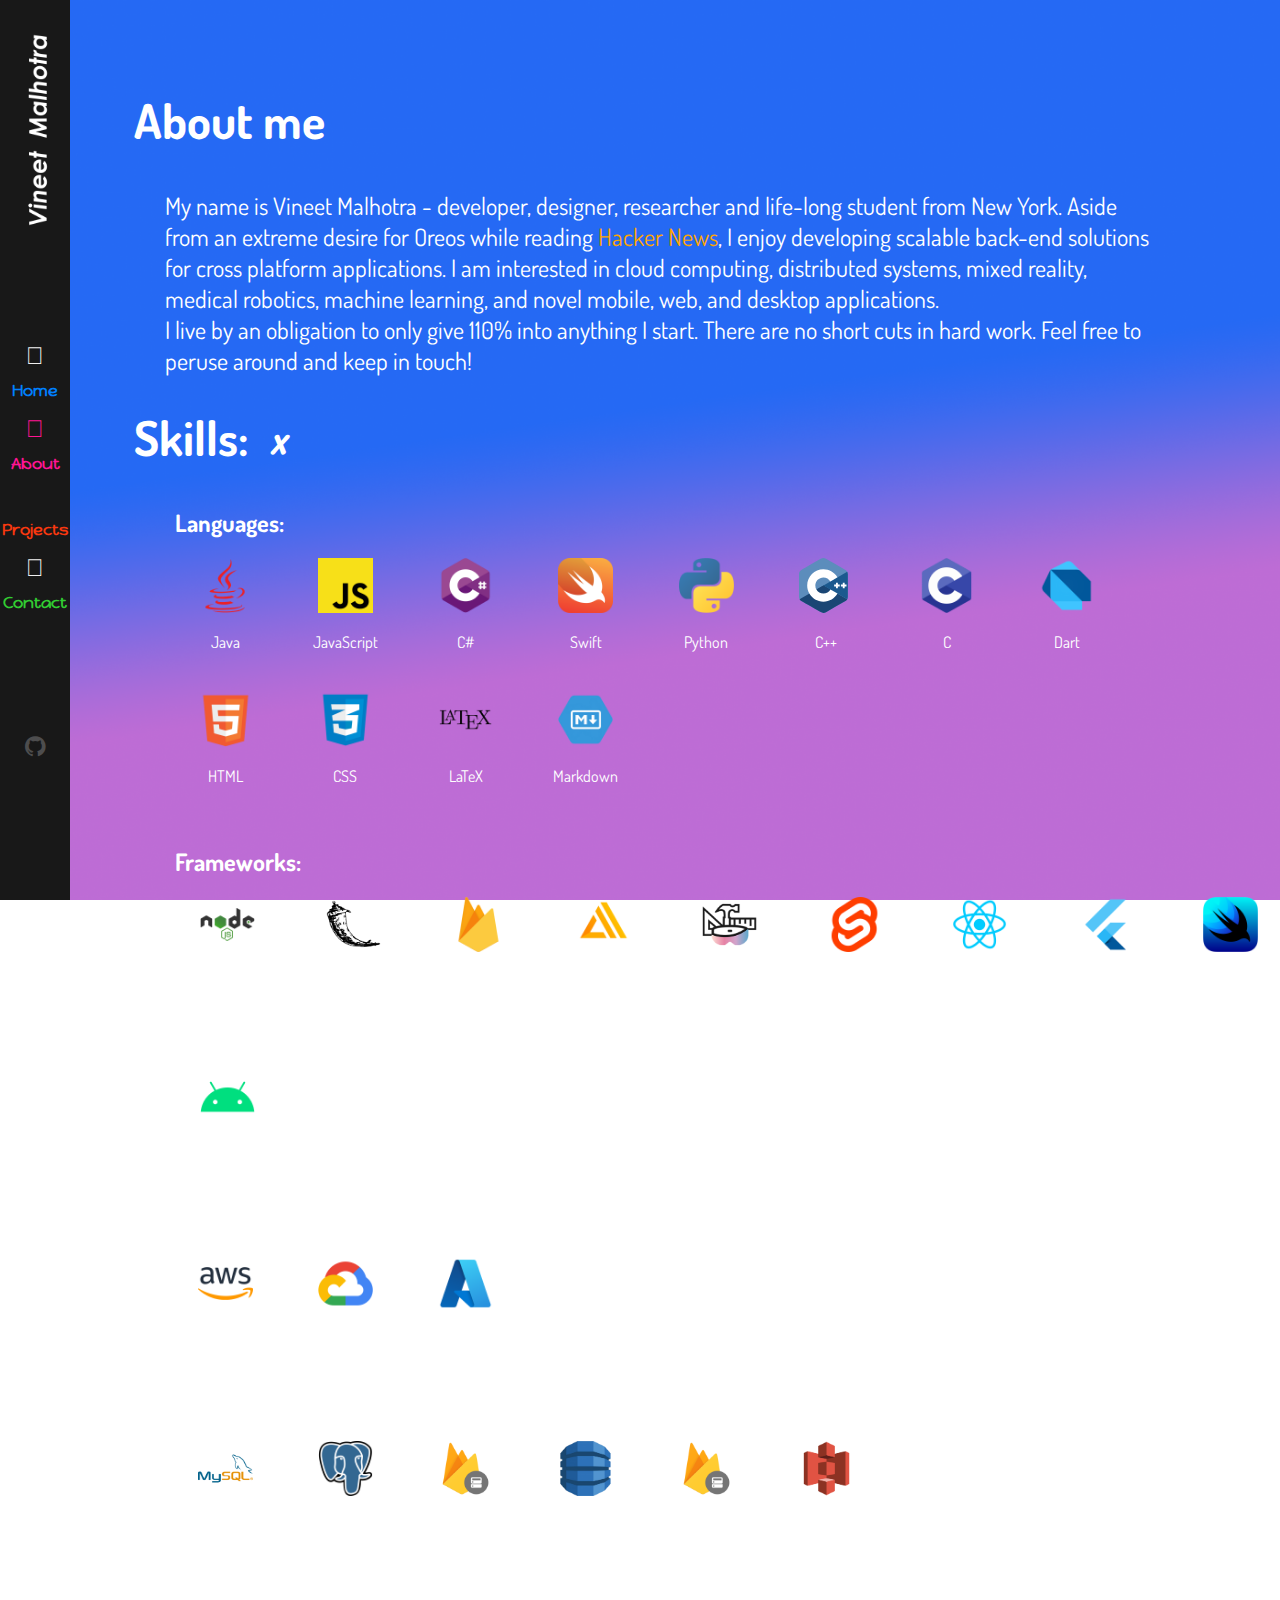
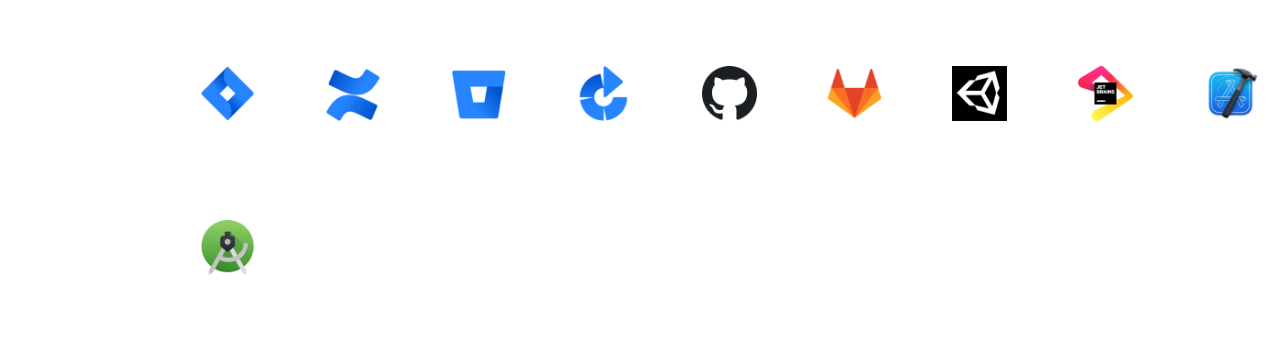
==== commit e5f1d6b8: "Add second fix for scroll" ====
--- a/about.html
+++ b/about.html
@@ -230,14 +230,6 @@
                     <img src="assets/about/apps/android.png">
                     <figcaption>Android Studio</figcaption>
                 </div>
-                <div>
-                    <img src="assets/about/apps/vscode.png">
-                    <figcaption>Visual Studio Code</figcaption>
-                </div>
-                <div>
-                    <img src="assets/about/apps/vs.png">
-                    <figcaption>Visual Studio</figcaption>
-                </div>
             </main>
         </div>
 
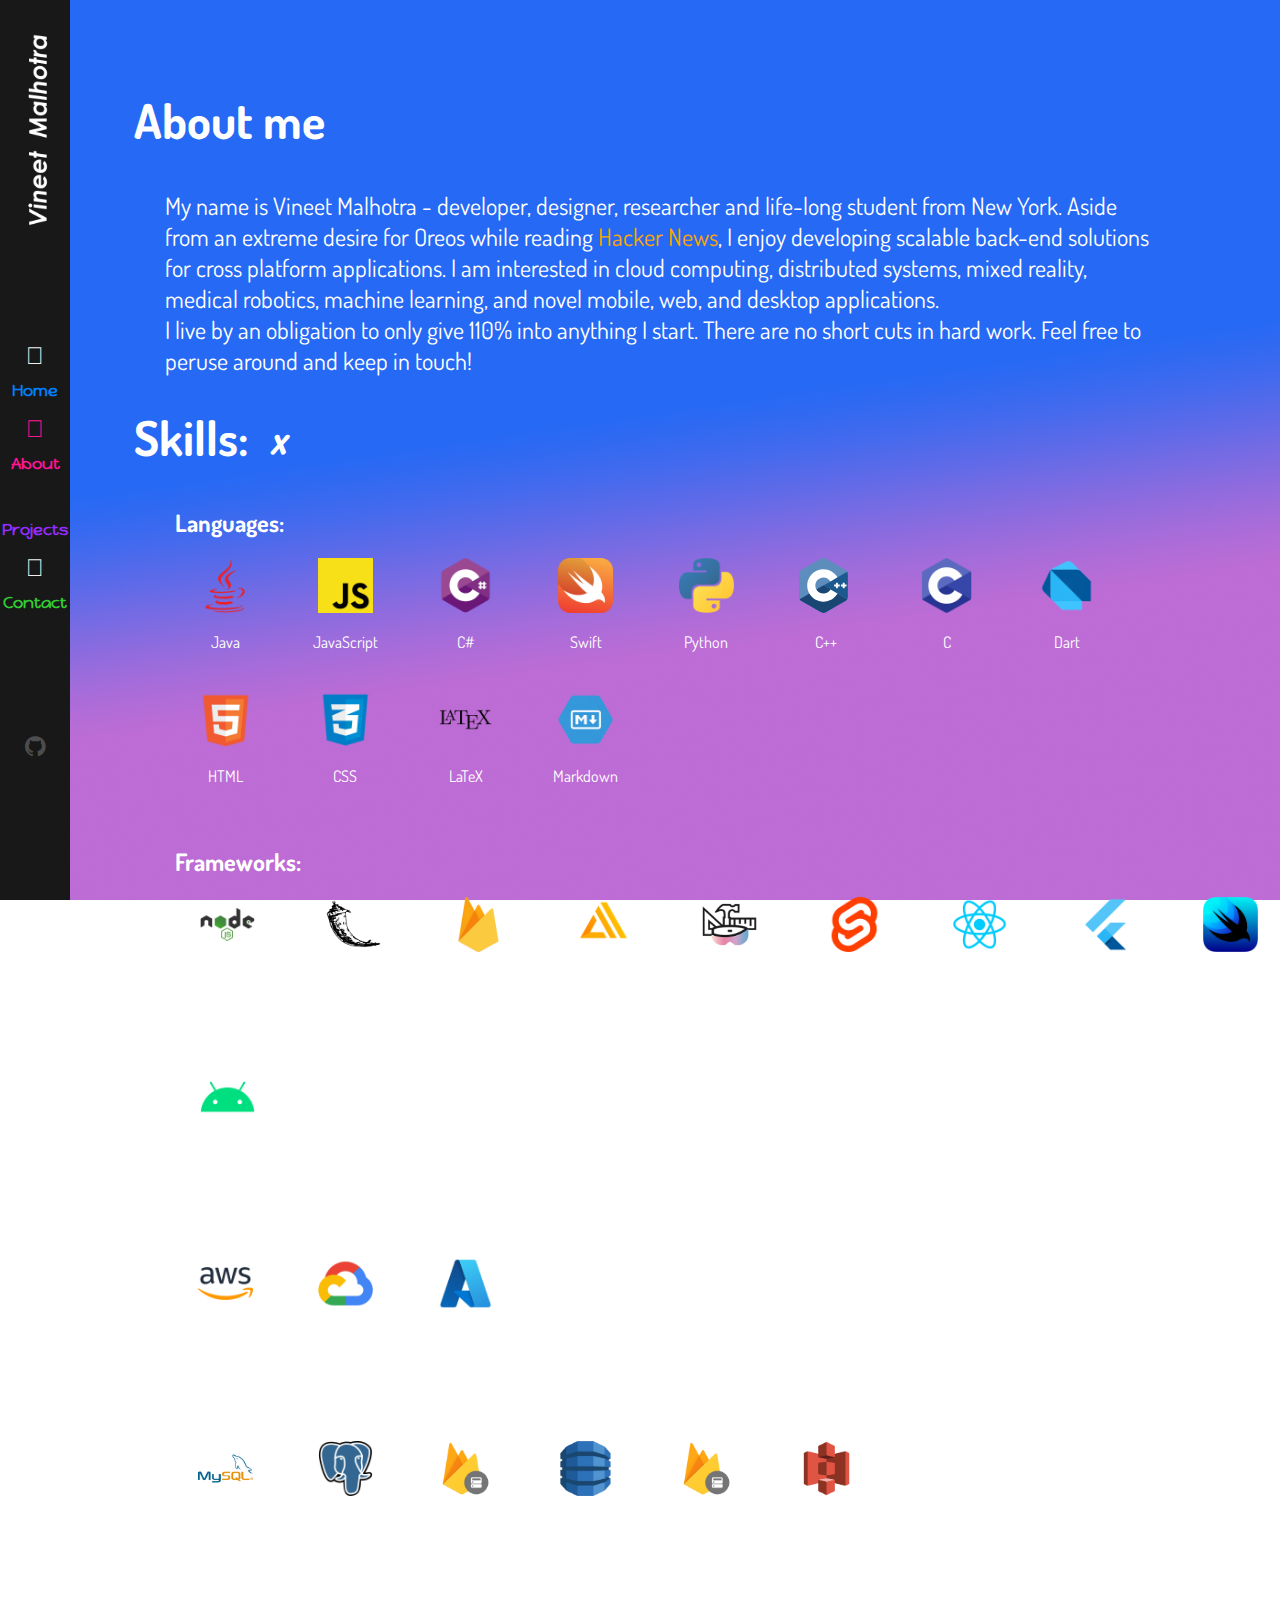
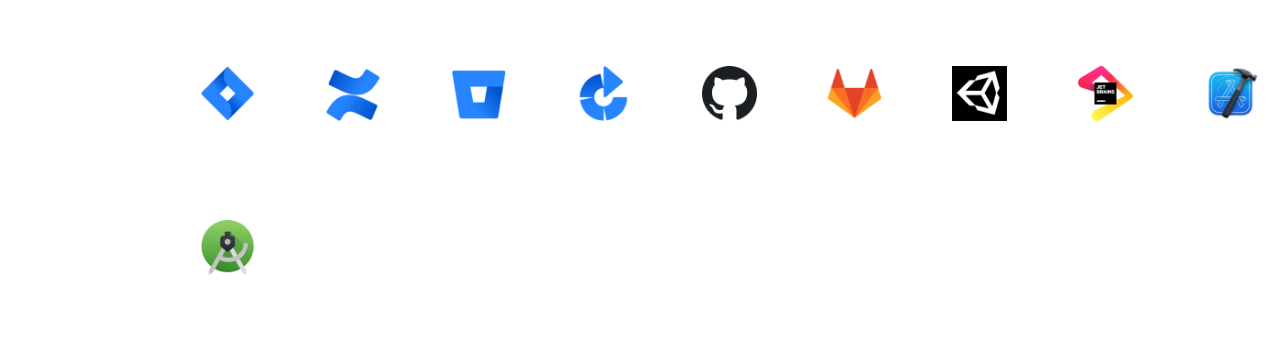
==== commit 65785205: "Add favicon" ====
--- a/about.html
+++ b/about.html
@@ -5,6 +5,15 @@
     <meta charset="utf-8" />
     <meta name="viewport" content="width=device-width,initial-scale=1,maximum-scale=1,user-scalable=no" />
     <title>Vineet Malhotra | Software Engineer</title>
+
+    <!-- Favicon -->
+    <link rel="apple-touch-icon" sizes="180x180" href="assets/favicon/apple-touch-icon.png">
+    <link rel="icon" type="image/png" sizes="32x32" href="assets/favicon/favicon-32x32.png">
+    <link rel="icon" type="image/png" sizes="16x16" href="assets/favicon/favicon-16x16.png">
+    <link rel="manifest" href="assets/favicon/site.webmanifest">
+    <link rel="mask-icon" href="assets/favicon/safari-pinned-tab.svg" color="#5bbad5">
+    <meta name="msapplication-TileColor" content="#da532c">
+    <meta name="theme-color" content="#ffffff">
 
     <!--Fonts-->
     <link href="https://fonts.googleapis.com/css?family=Dosis|Happy+Monkey|PT+Sans" rel="stylesheet" />
--- a/css/styles.css
+++ b/css/styles.css
@@ -105,7 +105,7 @@
 }
 
 #prj:hover .fa-lightbulb {
-    color: #f9380f;
+    color: #942dfd;
 }
 
 #ctcBtn:hover .fa-envelope {
@@ -171,7 +171,7 @@
 }
 
 #projects p {
-    color: #f9380f;
+    color: #942dfd;
     font-size: 1rem;
     margin-top: 10px;
     opacity: 0;
--- a/css/about.css
+++ b/css/about.css
@@ -216,6 +216,9 @@
 }
 
 @media (max-width: 600px) {
+    .extendedGrid {
+        width: auto;
+    }
     .mainPageContent {
         margin-left: 0;
         overflow-y: auto;
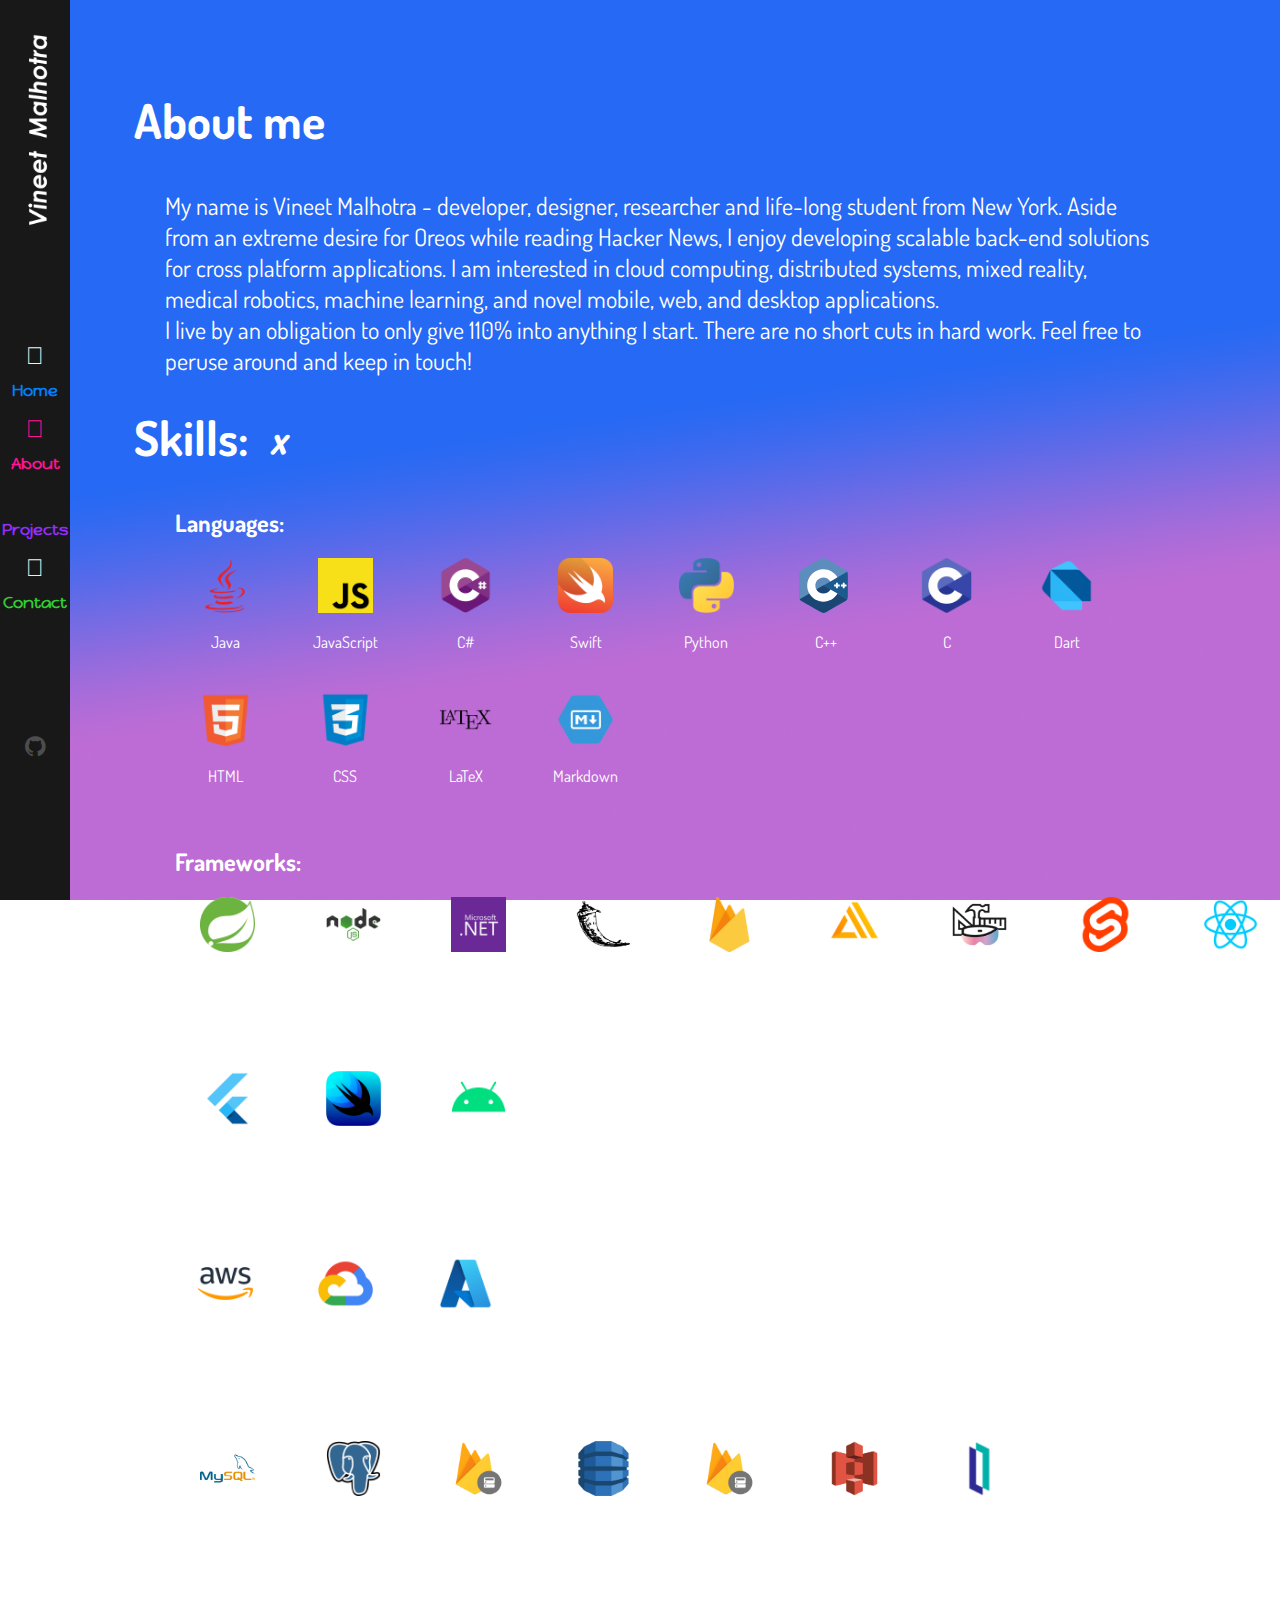
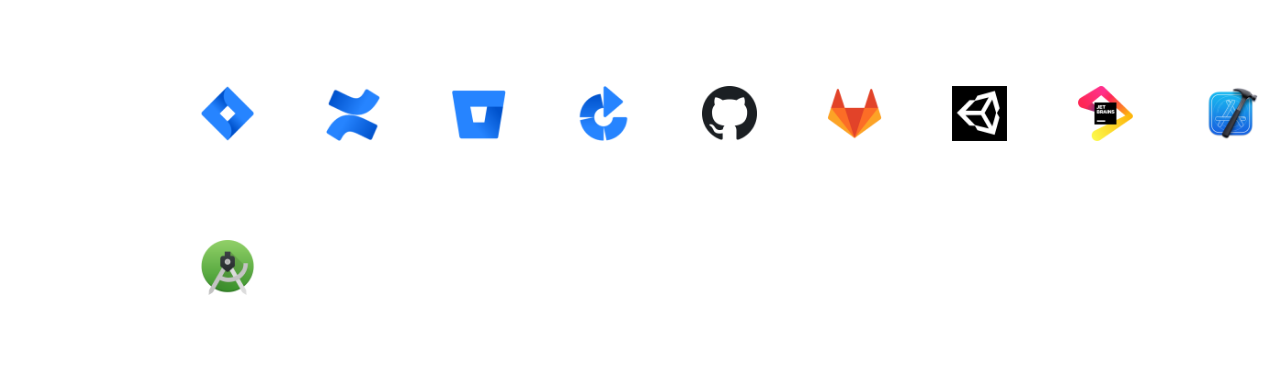
==== commit 78cc95b9: "Update content and refactor structure" ====
--- a/about.html
+++ b/about.html
@@ -107,10 +107,18 @@
             <br />
             <main class="extendedGrid">
                 <div>
+                    <img src="assets/about/frameworks/spring.png">
+                    <figcaption>Spring</figcaption>
+                </div>
+                <div>
                     <img src="assets/about/frameworks/nodejs.png">
                     <figcaption>NodeJS</figcaption>
                 </div>
                 <div>
+                    <img src="assets/about/frameworks/ms-dot-net.png">
+                    <figcaption>Microsoft .NET</figcaption>
+                </div>
+                <div>
                     <img src="assets/about/frameworks/flask.png">
                     <figcaption>Python Flask</figcaption>
                 </div>
@@ -168,7 +176,7 @@
             <br />
             <h2><span>Databases & Storage:</span></h2>
             <br />
-            <main class="grid">
+            <main class="extendedGrid">
                 <div>
                     <img src="assets/about/databases/mysql.png">
                     <figcaption>MySQL</figcaption>
@@ -192,6 +200,10 @@
                 <div>
                     <img src="assets/about/databases/s3.png">
                     <figcaption>AWS S3 Storage Bucket</figcaption>
+                </div>
+                <div>
+                    <img src="assets/about/databases/intersystems.png">
+                    <figcaption>InterSystems Caché</figcaption>
                 </div>
             </main>
 
--- a/css/about.css
+++ b/css/about.css
@@ -30,7 +30,7 @@
 }
 
 #hnews {
-    color: orange;
+    color: white;
     text-decoration: none;
 }
 
